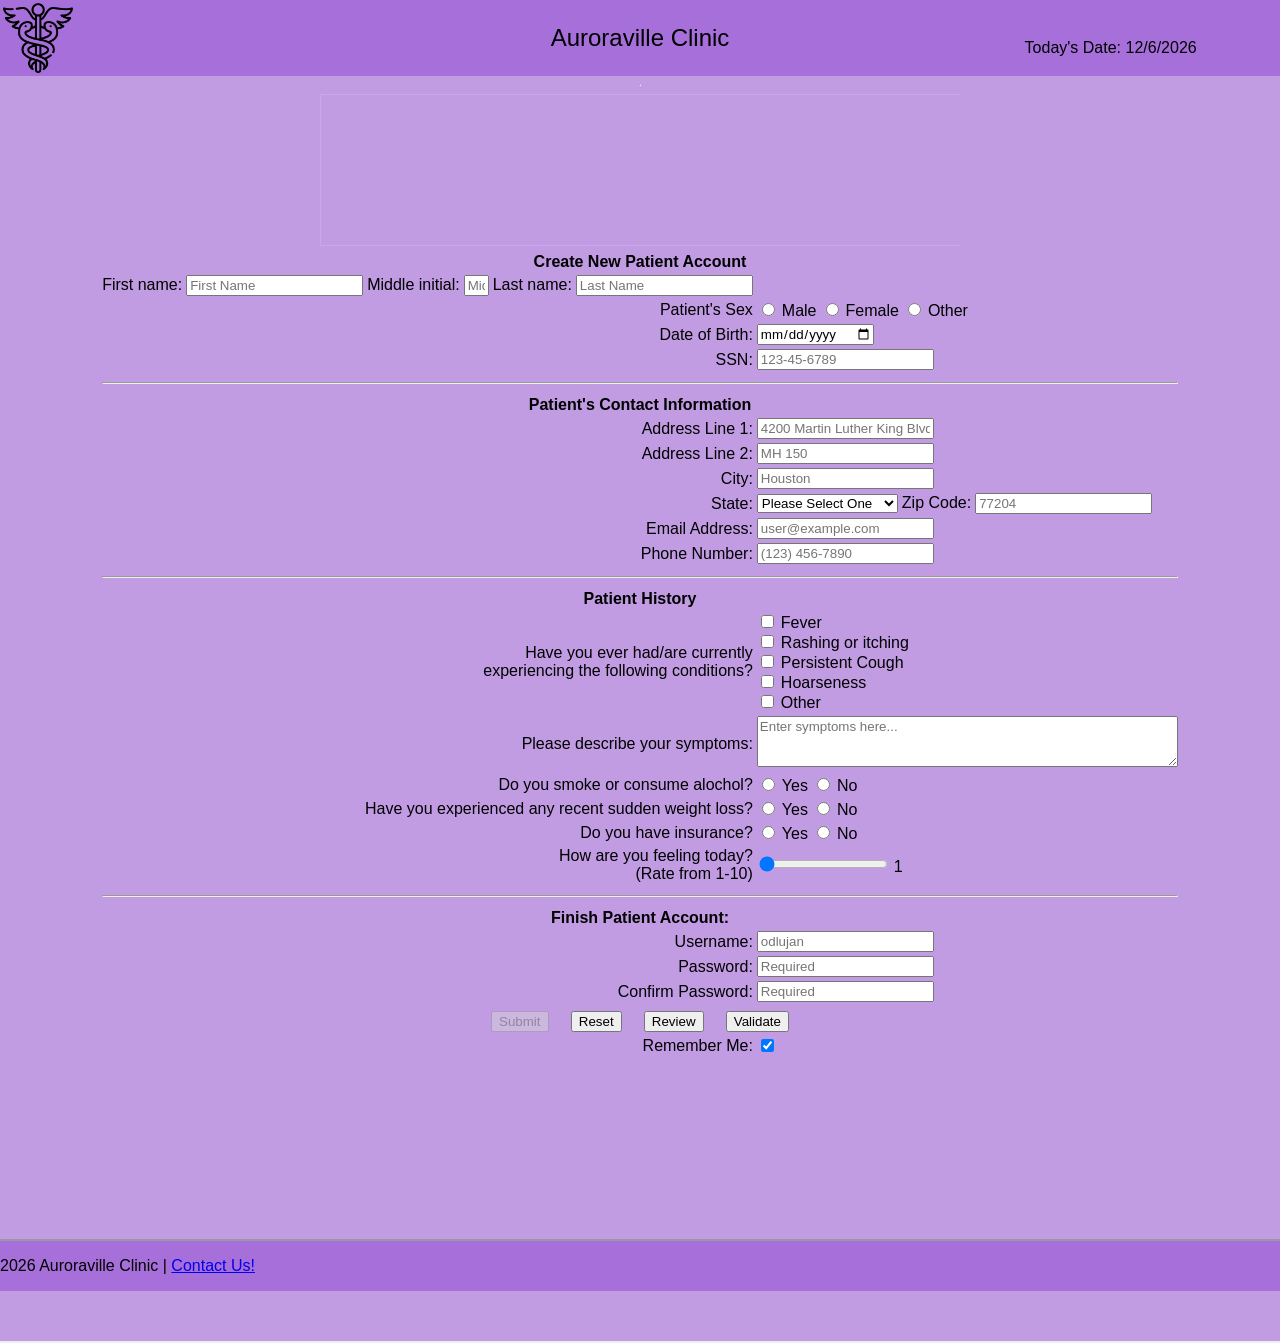
==== index.html @ b23a0f36 "Align 'First name' input field to center" ====
<!DOCTYPE html>
<!--
	Program:        Homework 4
	Author:         Damian Lujan
	Date Created:   4-23-2026
	Date Modified:  5-8-2026
-->

<html>
    <head>
        <meta charset="UTF-8">
        <title>Damian's Homework 4</title>
		<link rel="stylesheet" href="style.css">
    </head>

    <body>
		<header>
			<table width="100%">
				<tr>
					<td valign="top" align="left" width="20%">
						<div class="image">
							<img align="center" src="medical.png" alt ="Auroraville Clinic" width="70px" id="logo"/>
						</div>
					</td>
	
					<td>
						<h2>Auroraville Clinic</h2>
					</td>
	
					<td valign="bottom" align="right" width="20%">
	                	<p>Today's Date: <span id="today"></span></p>
	            	</td>
				</tr>
			</table>
		</header>
	<hr>

	<center>		
		<span id="welcome"></span>
		<span id="welcome2"></span>
	</center>

	<div class = "iframe-container">
		<iframe 
			class ="iframe" 
			src="https://www.w3schools.com/html/html_iframe.asp" 
			frameborder="0">
		</iframe>
	</div>

	<form id="signup" action="thankyou.html">
		<center>
			<div class="format">
				<table>
					<tr>
						<th colspan="4">Create New Patient Account</th> 
					</tr>

					<tr>
						<td align = "center">
							<label for="fname">First name:</label>
							<input
							type="text"
							name="fname"
							id="fname"
							minlength="1"
							maxlength="30"
							required
							title="Letters, apostrophes, and dashes only"
							pattern="[a-zA-Z']{1,30}"
							onblur="validateFname()"
							placeholder="First Name"
							/>
						<span class="error" id="fname_error"></span>	
		
							<label for="mini">Middle initial:</label>
							<input
							type="text"
							name="mini"
							id="mini"
							maxlength="1"
							size="1"
							title="Letters only"
							pattern="[a-zA-Z']{0,1}"
							onblur="validateMini()"
							placeholder="Middle Initial"
							/>
						<span class="error" id="mini_error"></span>

							<label for="lname">Last name:</label>
							<input
							type="text"
							name="lname"
							id="lname"
							minlength="1"
							maxlength="30"
							required
							title="Letters, apostrophes, and dashes only"
							pattern="[a-zA-Z']{1,30}"
							onblur="validateLname()"
							placeholder="Last Name"
							/>
						<span class="error" id="lname_error"></span>
						</td>
					</tr>

					<tr>
						<td class="td1">
							<label for="psex">Patient's Sex</label>
						</td>
						<td>
							<input
							type="radio"
							id="s1"
							name="psex"
							value="Male" 
							/> 
							<label for="s1">Male</label>
							
							<input
							type="radio"
							id="s2"
							name="psex"
							value="Female" 
							/> 
							<label for="s2">Female</label>
							
							<input
							type="radio"
							id="s3"
							name="psex"
							value="Other" 
							/> 
							<label for="s3">Other</label>
						</td>
					</tr>

					<tr>
						<td class="td1">
							<label for="dob">Date of Birth:</label>
						</td>
						<td>
							<input
							type="date"
							name="dob"
							id="dob"
							onblur="validateDob()"
							required
							/>

						</br>
						<span class="error" id="dob_error"></span>
						</td>
					</tr>

					<tr>
						<td class="td1">
							<label for="ssn">SSN:</label>
						</td>
						<td>
							<input
							type="password"
							minlength="9"
							maxlength="11"
							name="ssn"
							id="ssn"
							required
							title="Numbers only"
							placeholder="123-45-6789"
							onblur="validateSSN()"
							/>
						
						</br>
						<span class="error" id="ssn_error"></span>
						</td>
					</tr>	
						
					<tr>
						<th colspan="4"><hr></th>
					</tr>

					<tr>
						<th colspan="4">Patient's Contact Information</th>
					</tr>

					<tr>
						<td class="td1">
							<label for="address1">Address Line 1:</label>
						</td>
						<td>
							<input
							type="text"
							name="address1"
							id="address1"
							minlength="2"
							maxlength="30"
							required
							title="Enter address line"
							placeholder="4200 Martin Luther King Blvd"
							onblur="validateAddress1()"
							/>

						</br>
						<span class="error" id="address1_error"></span>
						</td>
					</tr>

					<tr>
						<td class="td1">
							<label for="address2">Address Line 2:</label>
						</td>
						<td>
							<input
							type="text"
							name="address2"
							id="address2"
							minlength="2"
							maxlength="30"
							title="Enter address line"
							placeholder="MH 150"
							/>
						</td>
					</tr>

					<tr>
						<td class="td1">
							<label for="city">City:</label>
						</td>
						<td>
							<input
							type="text"
							name="city"
							id="city"
							minlength="2"
							maxlength="30"
							required
							title="Enter city"
							placeholder="Houston"
							onblur="validateCity()"
							/>
						</br>
						<span class="error" id="city_error"></span>
						</td>
					</tr>

					<tr>
						<td class="td1">
							<label for="state">State:</label>
						</td>
						<td>
							<select name="state" id="state">
								<option selected disabled>Please Select One</option>
								<option value="AL">Alabama</option>
								<option value="AK">Alaska</option>
								<option value="AZ">Arizona</option>
								<option value="AR">Arkansas</option>
								<option value="CA">California</option>
								<option value="CO">Colorado</option>
								<option value="CT">Connecticut</option>
								<option value="DE">Delaware</option>
								<option value="DC">District Of Columbia</option>
								<option value="FL">Florida</option>
								<option value="GA">Georgia</option>
								<option value="HI">Hawaii</option>
								<option value="ID">Idaho</option>
								<option value="IL">Illinois</option>
								<option value="IN">Indiana</option>
								<option value="IA">Iowa</option>
								<option value="KS">Kansas</option>
								<option value="KY">Kentucky</option>
								<option value="LA">Louisiana</option>
								<option value="ME">Maine</option>
								<option value="MD">Maryland</option>
								<option value="MA">Massachusetts</option>
								<option value="MI">Michigan</option>
								<option value="MN">Minnesota</option>
								<option value="MS">Mississippi</option>
								<option value="MO">Missouri</option>
								<option value="MT">Montana</option>
								<option value="NE">Nebraska</option>
								<option value="NV">Nevada</option>
								<option value="NH">New Hampshire</option>
								<option value="NJ">New Jersey</option>
								<option value="NM">New Mexico</option>
								<option value="NY">New York</option>
								<option value="NC">North Carolina</option>
								<option value="ND">North Dakota</option>
								<option value="OH">Ohio</option>
								<option value="OK">Oklahoma</option>
								<option value="OR">Oregon</option>
								<option value="PA">Pennsylvania</option>
								<option value="RI">Rhode Island</option>
								<option value="SC">South Carolina</option>
								<option value="SD">South Dakota</option>
								<option value="TN">Tennessee</option>
								<option value="TX">Texas</option>
								<option value="UT">Utah</option>
								<option value="VT">Vermont</option>
								<option value="VA">Virginia</option>
								<option value="WA">Washington</option>
								<option value="WV">West Virginia</option>
								<option value="WI">Wisconsin</option>
								<option value="WY">Wyoming</option>
							</select>
								
							<label for="zcode">Zip Code:</label>
							<input
							type="text"
							name="zcode"
							id="zcode"
							pattern="[0-9]{5}"
							minlength="5"
							maxlength="10"
							required
							title="Numbers only"
							placeholder="77204"
							onblur="validateZcode()"
							/>

						</br>
						<span class="error" id="zcode_error"></span>
						</td>
					</tr>

					<tr>
						<td class="td1">
							<label for="email">Email Address:</label>
						</td>
						<td>
							<input
							type="text"
							name="email"
							id="email"
							required
							title="Enter email address"
							placeholder="user@example.com"
							pattern="[a-z0-9._%+-]+@[a-z0-9.-]+\.[a-z]{2,20}$"
							onblur="validateEmail()"
							/>
						
						</br>
						<span class="error" id="email_error"></span>
						</td>
					</tr>

					<tr>
						<td class="td1">
							<label for="phone">Phone Number:</label>
						</td>
						<td>
							<input
							type="text"
							name="phone"
							id="phone"    
							pattern="[0-9]{3}-[0-9]{3}-[0-9]{4}"
							maxlength="14"
							required
							title="Enter phone number"
							placeholder="(123) 456-7890"
							onblur="validatePhone()"
							/>

						</br>
						<span class="error" id="phone_error"></span>	
						</td>
					</tr>

					<tr>
						<th colspan="4"><hr></th>
					</tr>
					
					<tr>
						<th colspan="4">Patient History</th>
					</tr>

					<tr>
						<td class="td1">
							<label for="history">Have you ever had/are currently <br> experiencing the following conditions?</label>
						</td>
						<td>
							<input 
							type="checkbox" 
							id="option1" 
							value="Fever" 
							/>
							<label 
							for="option1">Fever
							</label><br>

							<input 
							type="checkbox" 
							id="option2" 
							value="Rashing or itching" 
							/>
							<label 
							for="option2">Rashing or itching
							</label><br>

							<input 
							type="checkbox" 
							id="option3" 
							value="Persistent Cough" 
							/>
							<label 
							for="option3">Persistent Cough
							</label><br>

							<input 
							type="checkbox" 
							id="option5" 
							value="Hoarseness" 
							/>
							<label 
							for="option5">Hoarseness
							</label><br>

							<input 
							type="checkbox" 
							id="option6" 
							value="Other" 
							/>
							<label 
							for="option6">Other
							</label><br>
						</td>
					</tr>

					<tr>
						<td class="td1" align="right">
							<label for="notes">Please describe your symptoms:</label>
						</td>
						<td>
							<textarea
							name="notes"
							id="notes"
							rows="3"
							cols="50"
							maxlength="500"
							title="Please enter a brief description of your symptoms"
							placeholder="Enter symptoms here..."
							></textarea>
							<span id="description_text"></span>
						</td>
					</tr>

					<tr>
						<td class="td1">
							<label for="psex">Do you smoke or consume alochol?</label>
						</td>
						<td>
							<input
							type="radio"
							id="smoke-yes"
							name="smoke"
							value="yes"
							/> 
							<label for="smoke-yes">Yes</label>
							
							<input
							type="radio"
							id="smoke-no"
							name="smoke"
							value="no" 
							/> 
							<label for="smoke-no">No</label>
						</td>
					</tr>

					<tr>
						<td class="td1">
							<label for="psex">Have you experienced any recent sudden weight loss?</label>
						</td>
						<td>
							<input
							type="radio"
							id="weight-yes"
							name="weight"
							value="yes"
							/> 
							<label for="weight-yes">Yes</label>
							
							<input
							type="radio"
							id="weight-no"
							name="weight"
							value="no" 
							/> 
							<label for="weight-no">No</label>
						</td>
					</tr>

					<tr>
						<td class="td1">
							<label for="psex">Do you have insurance?</label>
						</td>
						<td>
							<input
							type="radio"
							id="insurance-yes"
							name="insurance"
							value="yes"
							/> 
							<label for="insurance-yes">Yes</label>
							
							<input
							type="radio"
							id="insurance-no"
							name="insurance"
							value="no" 
							/> 
							<label for="insurance-no">No</label>
						</td>
					</tr>
					
					<tr>
						<td class="td1">
							<label for="range">How are you feeling today?<br/>(Rate from 1-10)</label>
						</td>
						<td>
							<input
							type="range"
							class="slider"
							id="range"
							min="1"
							max="10"
							value="1"
							/>
							<label><span id="range-slider"></span></label>
						</td>
					</tr>
					
					<tr>
						<th colspan="4"><hr></th>
					</tr>
					
					<tr>
						<th colspan="4">Finish Patient Account:</th>
					</tr>

					<tr>
						<td class="td1">
							<label for="uname">Username:</label>
						</td>
						<td>
							<input
							type="text"
							name="uname"
							id="uname"
							pattern="[A-Za-z]+[A-Za-z0-9]{8,}"
							minlength="5"
							maxlength="30"
							required
							title="Username must contain at least 5 characters and cannot start with a number."
							placeholder="odlujan"
							onblur="validateUname()"
							/>

						</br>
						<span class="error" id="uname_error"></span>	
						</td>
					</tr>

					<tr>
						<td class="td1">
							<label for="password">Password:</label>
						</td>
						<td>
							<input
							type="password"
							name="password"
							id="password"
							pattern="(?=.*\d)(?=.*[a-z])(?=.*[A-Z]).{8,}"
							minlength="8"
							maxlength="30"
							required
							title="Passwords must be at least 8 characters and no more than 30 characters long and contain at least 1 upper case latter, 1 number and 1 "special" character."
							placeholder="Required"
							onblur="validatePassword()"
							oninput="validatePassword()"
							onfocus="validatePassword()"
							/>

						</br>
						<span class="error" id="pword_error"></span>	
						</td>
					</tr>

					<tr>
						<td class="td1">
							<label for="con_pword">Confirm Password:</label>
						</td>
						<td>
							<input
							type="password"
							name="con_password"
							id="con_password"
							pattern="(?=.*\d)(?=.*[a-z])(?=.*[A-Z]).{8,}"
							minlength="8"
							maxlength="30"
							required
							title="Confirm password"
							placeholder="Required"
							onblur="validateConPassword()"
							oninput="validateConPassword()"
							onfocus="validateConPassword()"
							/>

						</br>
						<span class="error" id="password2_error"></span>
						</td>
					</tr>

					<tr>
						<td class="td1" colspan="4">
							<div style="text-align:center;">
								<input 
								type="submit" 
								name="submit" 
								id="submit"
								style="font-family: tahoma, sans-serif;"
								disabled
								/>
								
								&nbsp;&nbsp;&nbsp;
								
								<input 
								type="reset" 
								name="reset"
								id="reset" 
								style="font-family: tahoma, sans-serif;"
								/>

								&nbsp;&nbsp;&nbsp;

								<input 
								type="button" 
								name="review" 
								id="review"
								value="Review"
								style="font-family: tahoma, sans-serif;"
								onclick="reviewInput()"
								/>

								&nbsp;&nbsp;&nbsp;

								<input 
								type="button" 
								name="validate" 
								id="validate"
								value="Validate"
								style="font-family: tahoma, sans-serif;"
								onclick="validateEverything()"
								/>
							</div>
						</td>
					</tr>

					<tr>
						<td class = "td1">
							<label for="remember-me">Remember Me:</label>
						</td>
						<td>
							<input
							type="checkbox"
							name="remember-me"
							id="remember-me"
							checked
							/>
						</td>
					</tr>
				</table>
			</div>
		<div class="password_message">
			<span id="msg1"></span><br/>
			<span id="msg2"></span><br/>
			<span id="msg3"></span><br/>
			<span id="msg4"></span><br/>
			<span id="msg5"></span><br/>
			<span id="msg6"></span><br/>
			<span id="msg7"></span><br/>
			<span id="password2_error"></span><br/>
		</div>
			<center>
				<p id="showInput"></p>
			</center>
		</div>	
		</center>
	</form>

	<iframe 
		src="footer.html" 
		width = "100%"
		height = "100px"
		title = "footer">
	</iframe>

	<script src="hw4.js"></script>

	<div id="alert-box">
		<div id="alert-content">
			<h4>Fill out everything...</h4>
			<button id="close-alert">Close</button>
		</div>
	</div>
		</body>
</html>
---- style.css ----
header 
    {
        position: sticky;
        top: 0;
        width: 100%;
        background-color:rgb(166, 111, 218);
        transition: background-color 0.3s ease-in-out;
        z-index: 1000;
    }
    
header.scrolled
{
    background-color: rgb(193, 156, 227);
    opacity: 0.9;
}

body
    {
        display: flex;
        flex-direction: column;
        align-items: center;
        background-color:rgb(193, 156, 227);
        margin: 0;
        height: 100%;
        min-height: 100vh;
    }

form
    {
        flex-grow: 1;
    }

h1, h2 
    {
        text-align: center;
        font-family:'Segoe UI', sans-serif;
        font-weight: normal;
        flex-grow: 1;
    }

main
    {
        text-align: center;
        font-family:'Segoe UI', sans-serif;
        font-weight: normal;
        flex-grow: 1;
    }

.image
    {
        text-align: left;
    }

.td1
    {
        text-align: right;
        font-family:'Trebuchet MS', sans-serif;
        font-weight: normal;
    }

th
    {
        text-align: center;
        font-family:'Trebuchet MS', sans-serif;
        font-weight: bold;
    }

footer
    {
        position: flex;
        bottom: 0;
        width: 100%;
        background-color:rgb(166, 111, 218);
        height: 2.0 rem;
    }

#footer
    {
        text-align: left;
        font-family:'Trebuchet MS', sans-serif;
        font-weight: normal;
    }    

label 
    {
        text-align: right;
        font-family:'Trebuchet MS', sans-serif;
        font-weight: normal;
    }    

textarea
    {
        text-align: left;
        font-family:'Trebuchet MS', sans-serif;
        font-weight: normal;
    }

p 
    {
        text-align: left;
        font-family:'Trebuchet MS', sans-serif;
        font-weight: normal;
    }

.error
    {
        color: red;
        font-size: 12px;
        font-family:'Trebuchet MS', sans-serif;
        font-weight: normal;
    }

#review
    {
        margin-top: 5px;
    }

table.output,
tr.output,
td.output
    {
       width: 500px;
       background-color: rgba(209, 171, 243, 0.753); 
       padding: 10px;
       border-spacing: 2px;
       border-radius: 20px;
       color: black;
    }

th
    {
        text-align: center;
        font-family:'Trebuchet MS', sans-serif;
        font-weight: bold;
    }    

input
    {
        text-align: left;
        font-family:'Trebuchet MS', sans-serif;
        font-weight: normal;
    }

#today
    {
        text-align: right;
        font-family:'Trebuchet MS', sans-serif;
        font-weight: normal;
    }

.password_message
    {
        text-align: right;
        font-family:'Trebuchet MS', sans-serif;
        font-weight: normal;
        position: relative;
        left: 100px;
        background: transparent;
        padding: 10px;
        border-spacing: 2px;
        border-radius: 20px;
        color: red;
    }

td.outputdata
    {
        width: 500px;
        background-color: rgba(209, 171, 243, 0.753);
        padding: 10px;
        border-spacing: 2px;
    }

#alert-box
{
    display: none;
    position: fixed;
    z-index: 9999;
    left: 0;
    top: 0;
    width: 100%;
    height: 100%;
    overflow: auto;
    background-color: rgba(209, 171, 243, 0.753);
}

#alert-content
{
    background-color: rgba(188, 113, 253, 0.753);
    border-radius: 5px;
    width: 350px;
    height: 200px;
    margin: auto;
    margin-top: 10%;
    padding: 20px;
    text-align: center;
}

#alert-content h4
{
    font-size: 15px;
    text-align: center;
    font-family:'Trebuchet MS', sans-serif;
    font-weight: normal;
}

#close-alert
{
    background-color: rgba(182, 120, 236, 0.753);
    border-width: 1px;
    border-style: solid;
    color: black;
    border-color: rgba(209, 171, 243, 0.753);
    font-size: 14px;
    font-weight: bold;
    height: 40px;
    width: 100px;
    border-radius: 5px;
    cursor: pointer;
    margin-top: 10%;
    text-align: center;
    font-family:'Trebuchet MS', sans-serif;
    font-weight: normal;
}

.iframe-container
{
    position: relative;
    top: 50%;
    right: 0;
    width: 50%;
    height: 50%;
    overflow: hidden;
    box-sizing: border-box;
}

.iframe-container iframe
{
    width: 100%;
    height: 100%;
    border: 1px solid rgba(209, 171, 243, 0.753);
}

#welcome
{
    margin-top: 50px;
    font-size: 24px;
    text-align: center;
    font-family:'Trebuchet MS', sans-serif;
    font-weight: normal;
}

#welcome2
{
    margin-top: 50px;
    font-size: 24px;
    text-align: center;
    font-family:'Trebuchet MS', sans-serif;
    font-weight: normal;
}
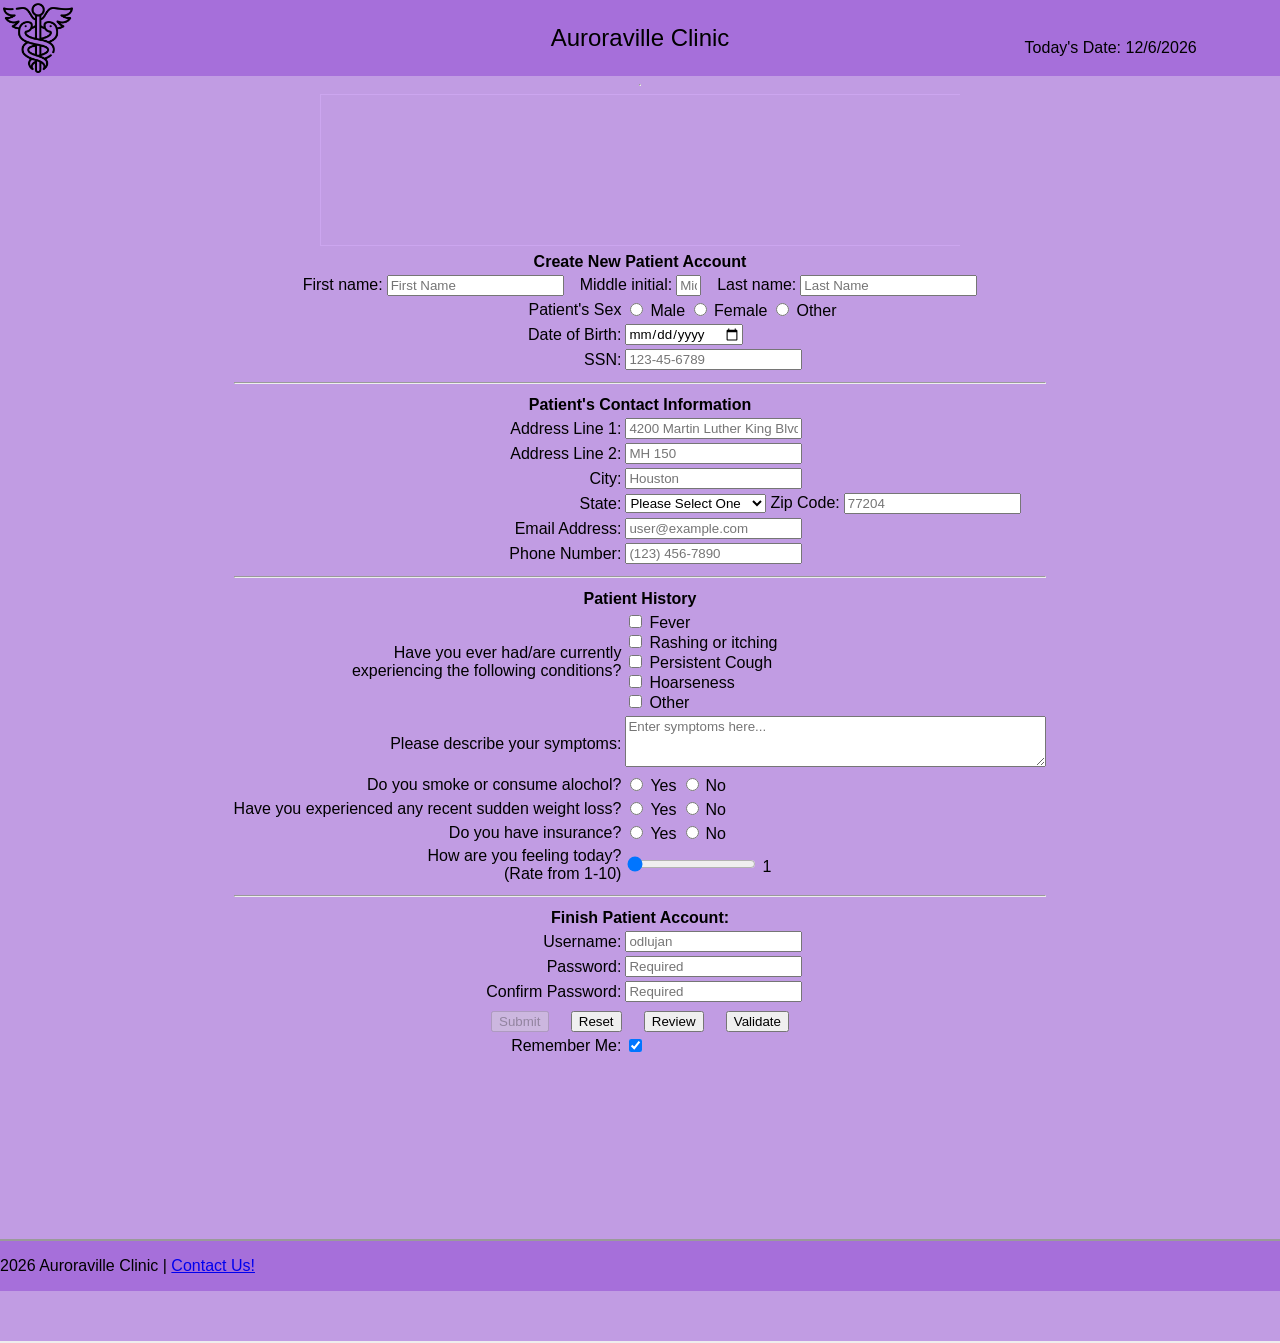
==== commit 61d372a9: "Refactor patient account form layout in index.html" ====
--- a/index.html
+++ b/index.html
@@ -57,9 +57,9 @@
 					</tr>
 
 					<tr>
-						<td align = "center">
-							<label for="fname">First name:</label>
-							<input
+						<td colspan="4" align="center">
+						<label for="fname">First name:</label>
+						<input
 							type="text"
 							name="fname"
 							id="fname"
@@ -70,11 +70,13 @@
 							pattern="[a-zA-Z']{1,30}"
 							onblur="validateFname()"
 							placeholder="First Name"
-							/>
+						/>
 						<span class="error" id="fname_error"></span>	
 		
-							<label for="mini">Middle initial:</label>
-							<input
+						&nbsp;&nbsp; 
+						
+						<label for="mini">Middle initial:</label>
+						<input
 							type="text"
 							name="mini"
 							id="mini"
@@ -84,11 +86,13 @@
 							pattern="[a-zA-Z']{0,1}"
 							onblur="validateMini()"
 							placeholder="Middle Initial"
-							/>
+						/>
 						<span class="error" id="mini_error"></span>
 
-							<label for="lname">Last name:</label>
-							<input
+						&nbsp;&nbsp;
+
+						<label for="lname">Last name:</label>
+						<input
 							type="text"
 							name="lname"
 							id="lname"
@@ -99,7 +103,7 @@
 							pattern="[a-zA-Z']{1,30}"
 							onblur="validateLname()"
 							placeholder="Last Name"
-							/>
+						/>
 						<span class="error" id="lname_error"></span>
 						</td>
 					</tr>
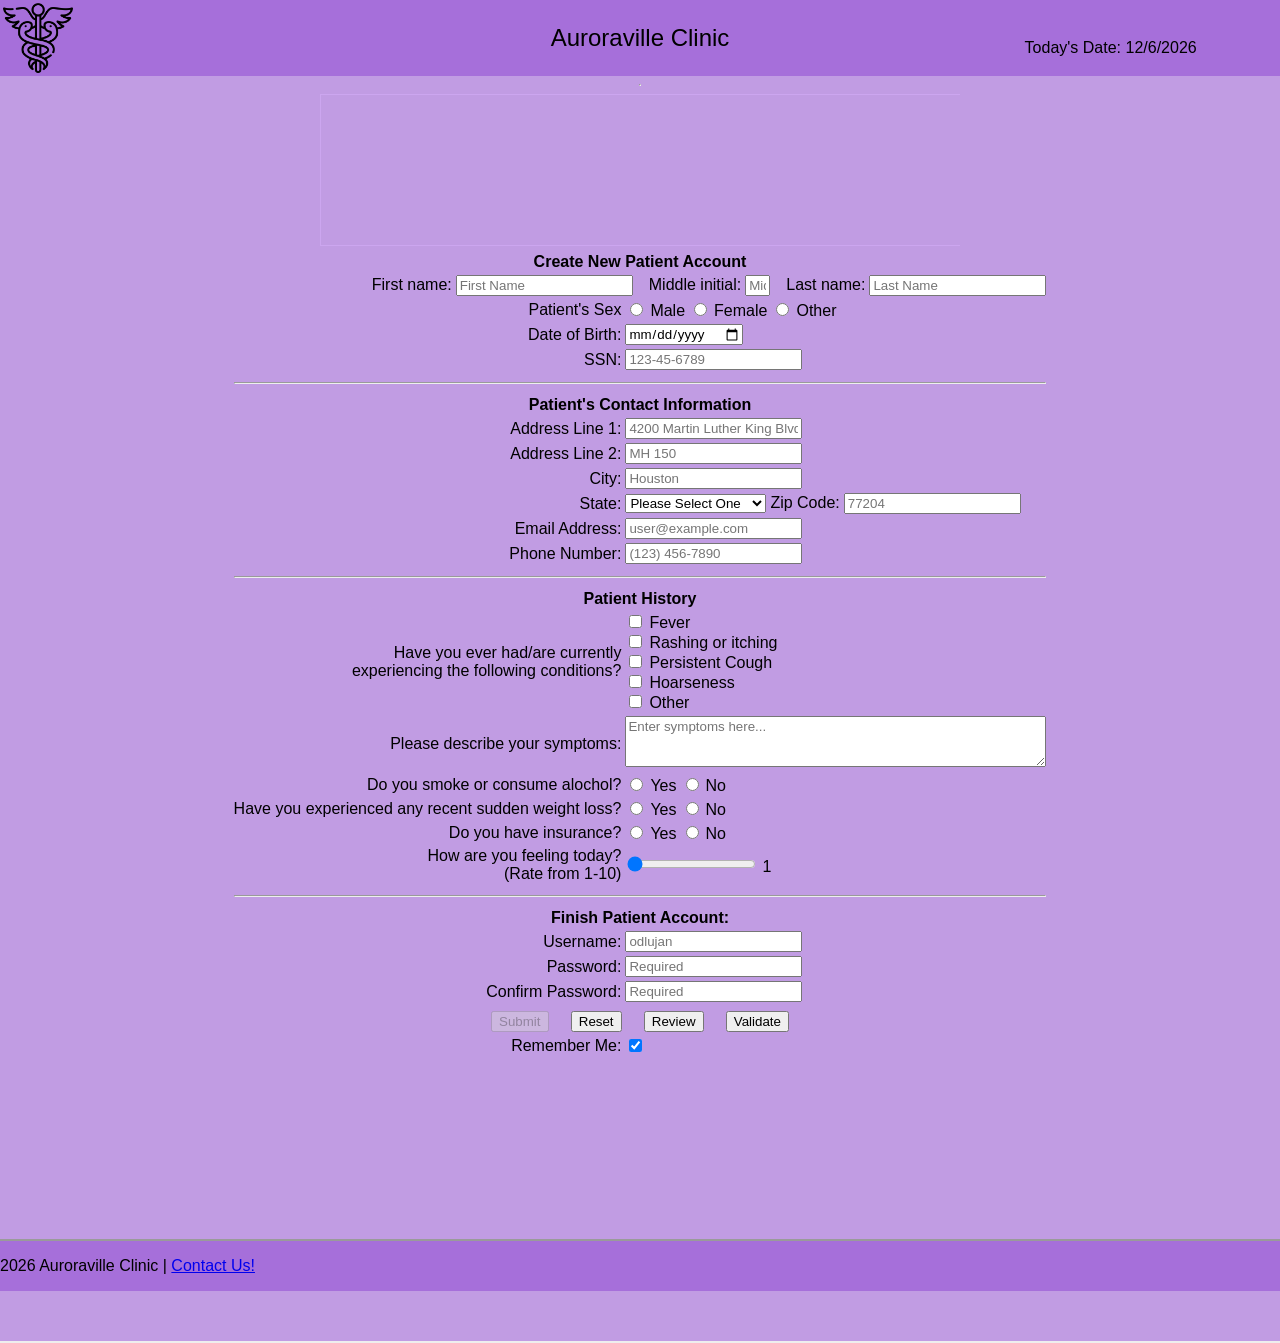
==== commit 7ee7a2b5: "Align 'Create New Patient Account' label to the right" ====
--- a/index.html
+++ b/index.html
@@ -57,7 +57,7 @@
 					</tr>
 
 					<tr>
-						<td colspan="4" align="center">
+						<td colspan="4" align="right">
 						<label for="fname">First name:</label>
 						<input
 							type="text"
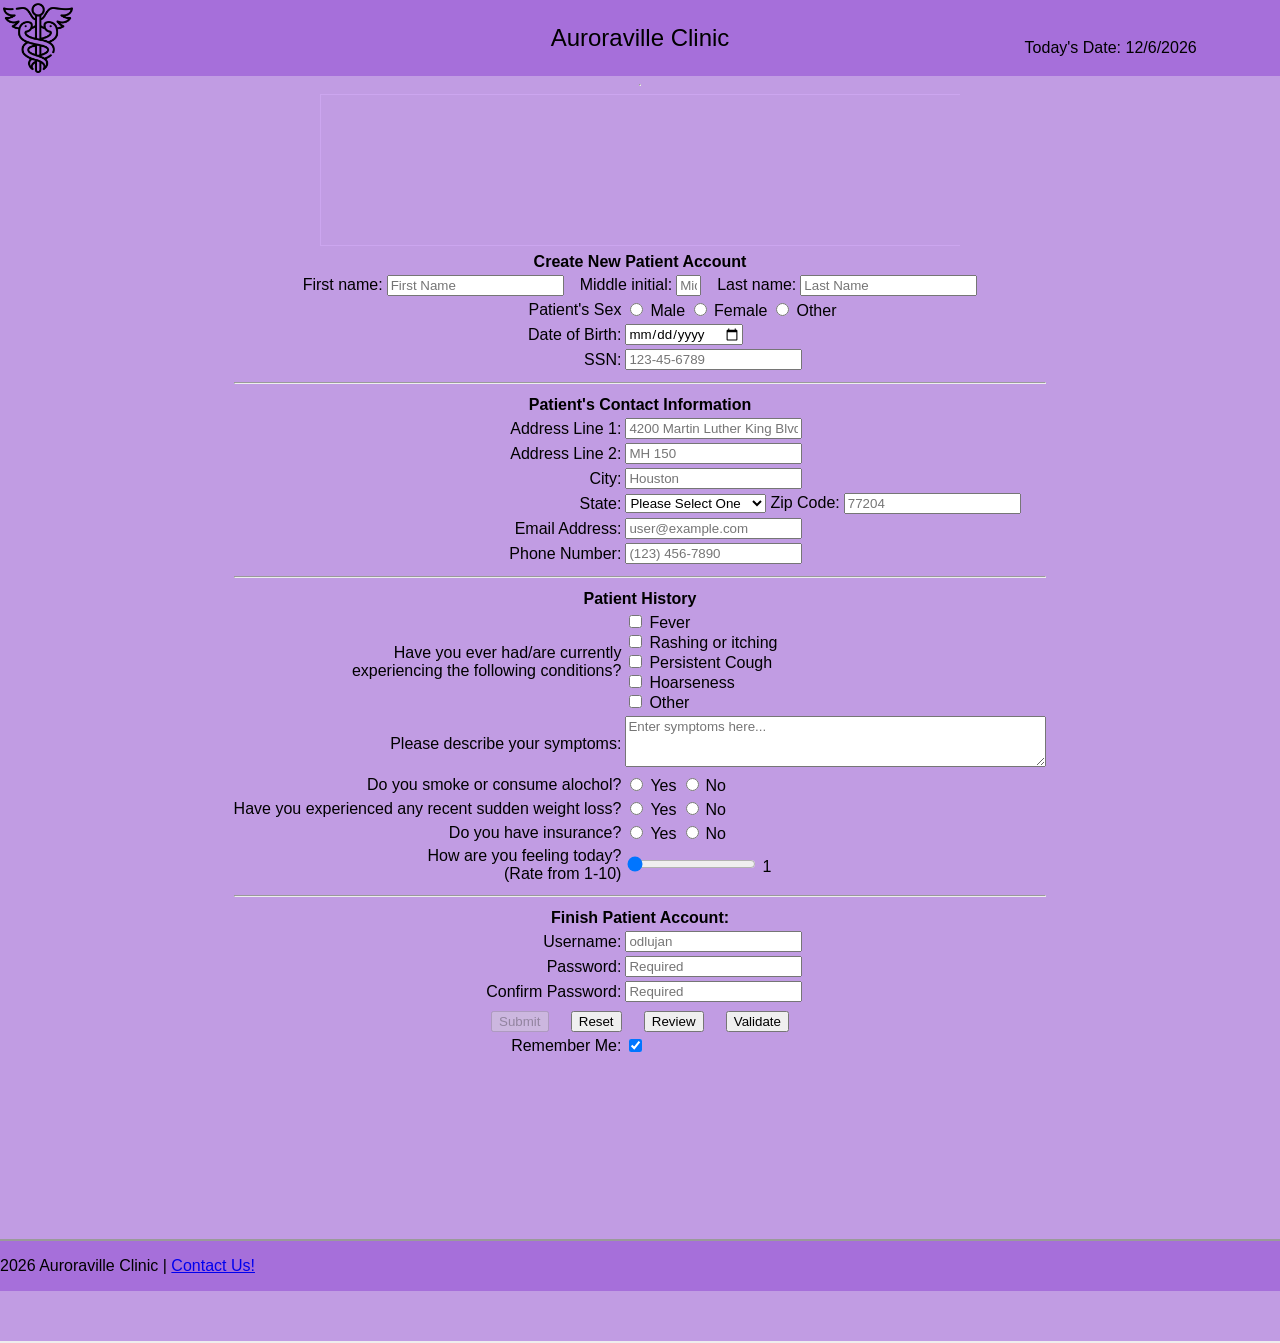
==== commit e0e544e4: "Change colspan from 4 to 10 in patient account table" ====
--- a/index.html
+++ b/index.html
@@ -57,7 +57,7 @@
 					</tr>
 
 					<tr>
-						<td colspan="4" align="right">
+						<td colspan="10" align="center">
 						<label for="fname">First name:</label>
 						<input
 							type="text"
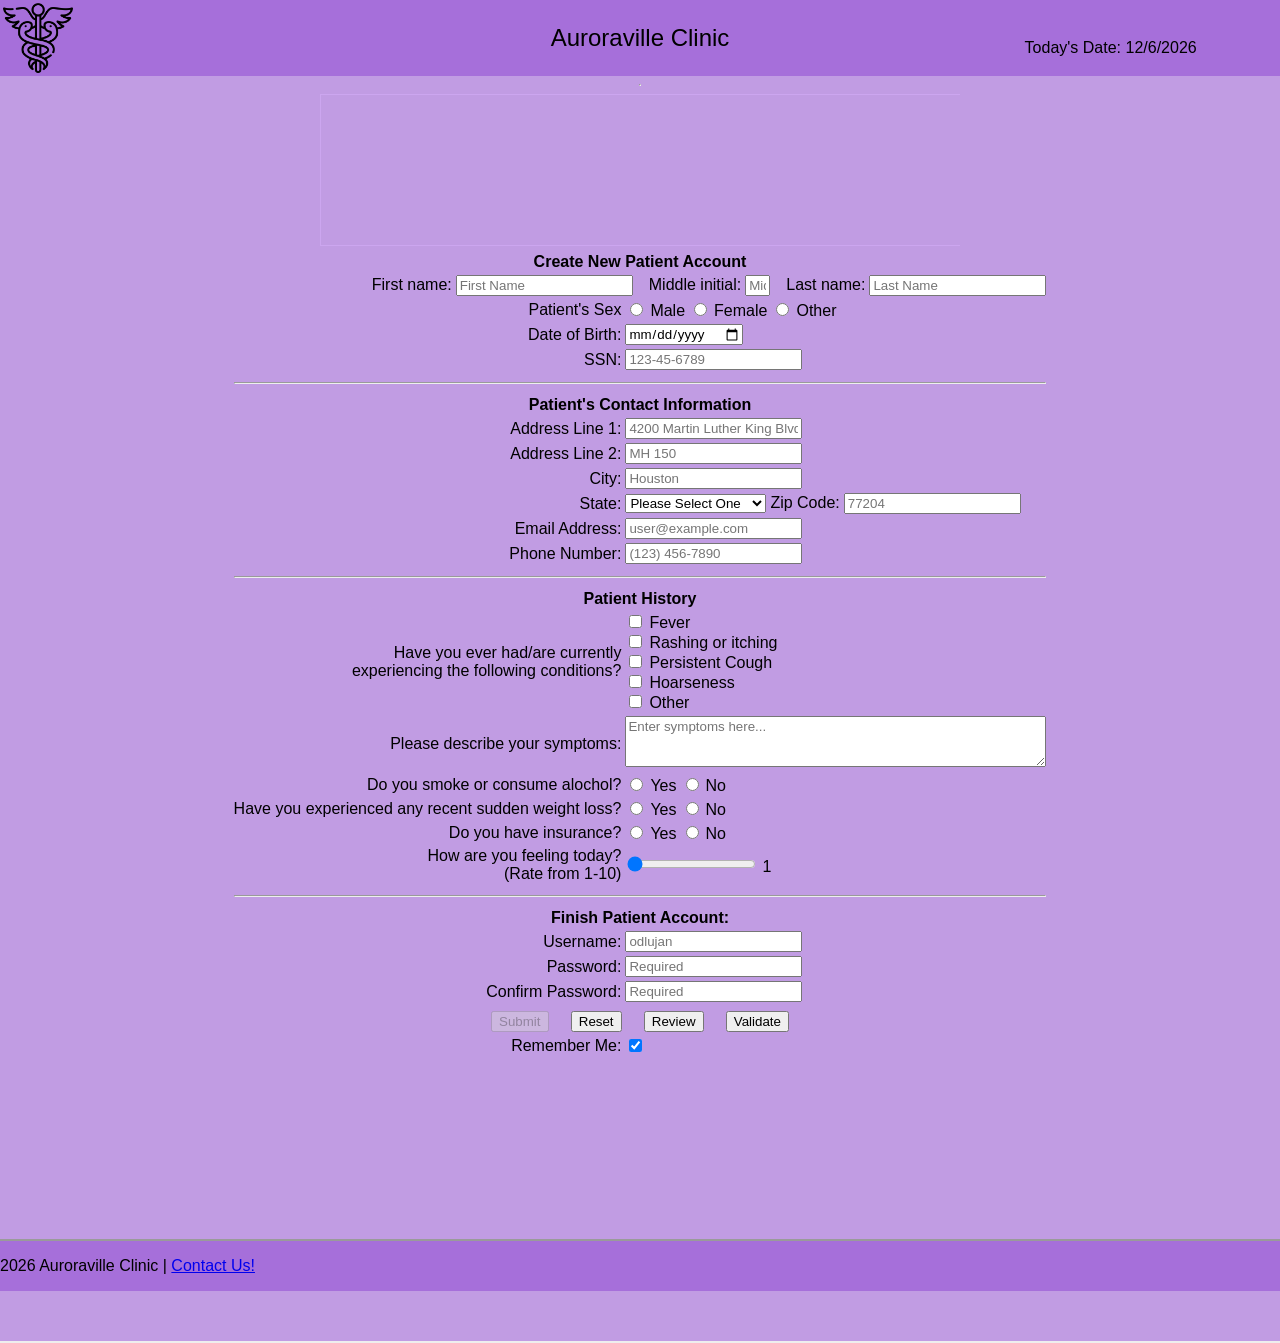
==== commit 97c5d10a: "Update index.html" ====
--- a/index.html
+++ b/index.html
@@ -57,7 +57,7 @@
 					</tr>
 
 					<tr>
-						<td colspan="10" align="center">
+						<td colspan="10" align="right">
 						<label for="fname">First name:</label>
 						<input
 							type="text"
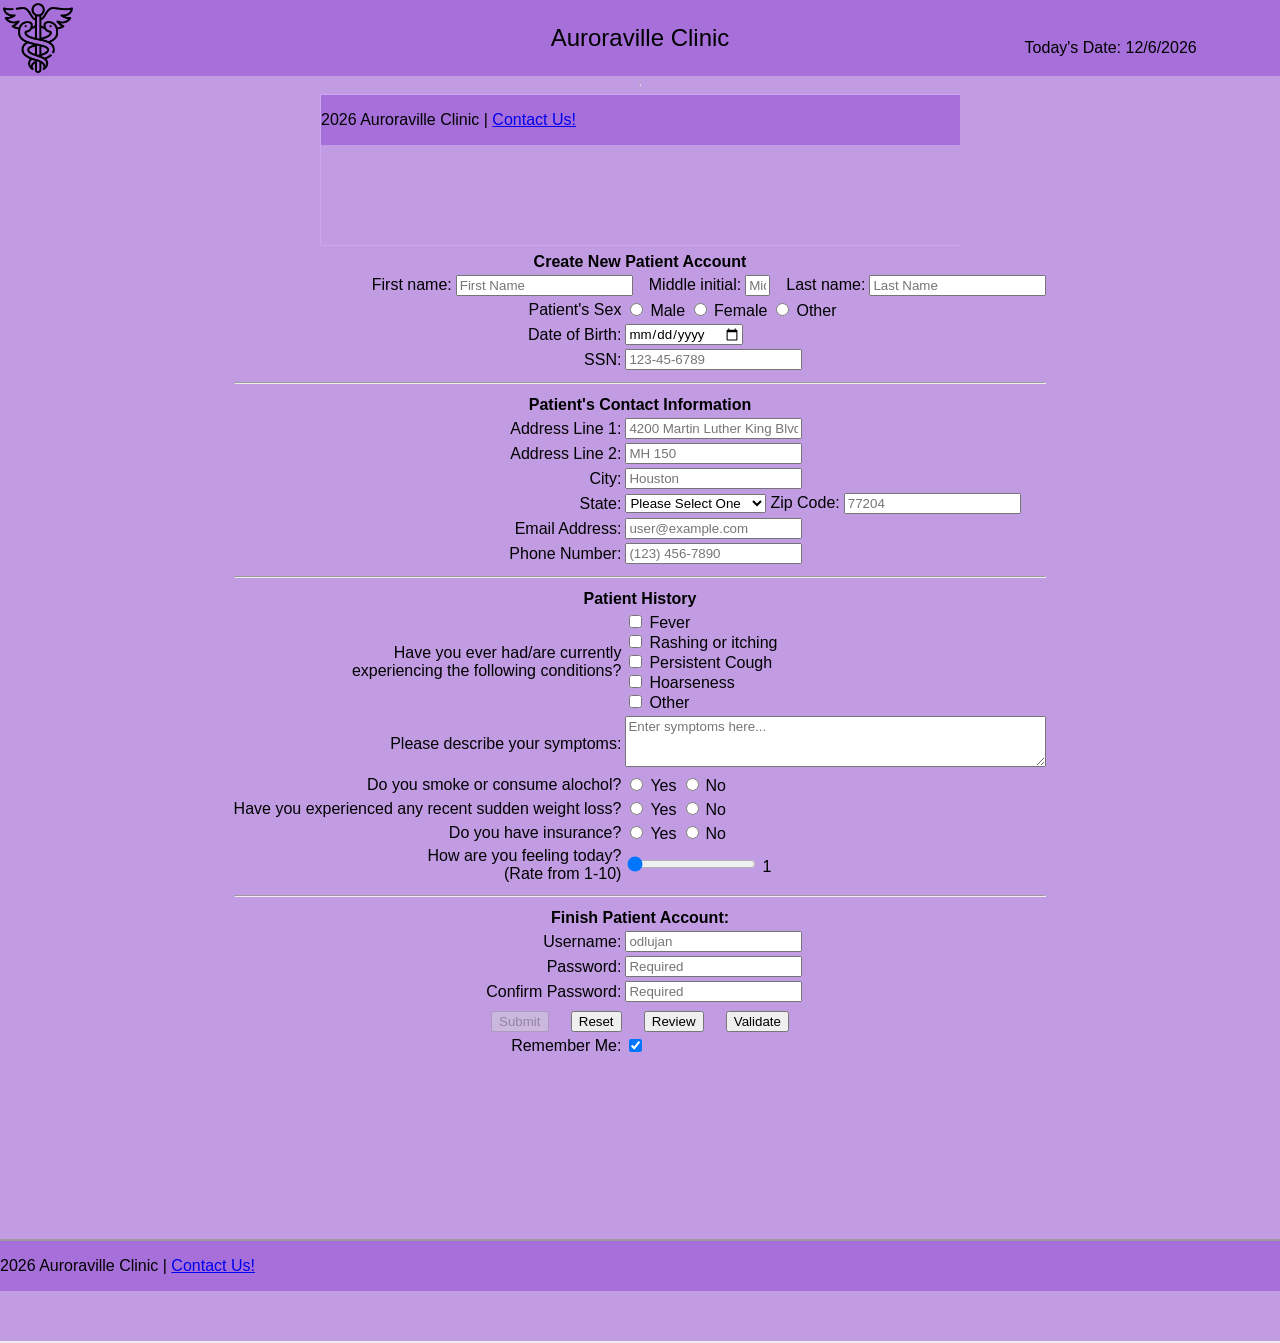
==== commit e84cfe6b: "Change iframe source to footer.html" ====
--- a/index.html
+++ b/index.html
@@ -43,7 +43,7 @@
 	<div class = "iframe-container">
 		<iframe 
 			class ="iframe" 
-			src="https://www.w3schools.com/html/html_iframe.asp" 
+			src="footer.html" 
 			frameborder="0">
 		</iframe>
 	</div>
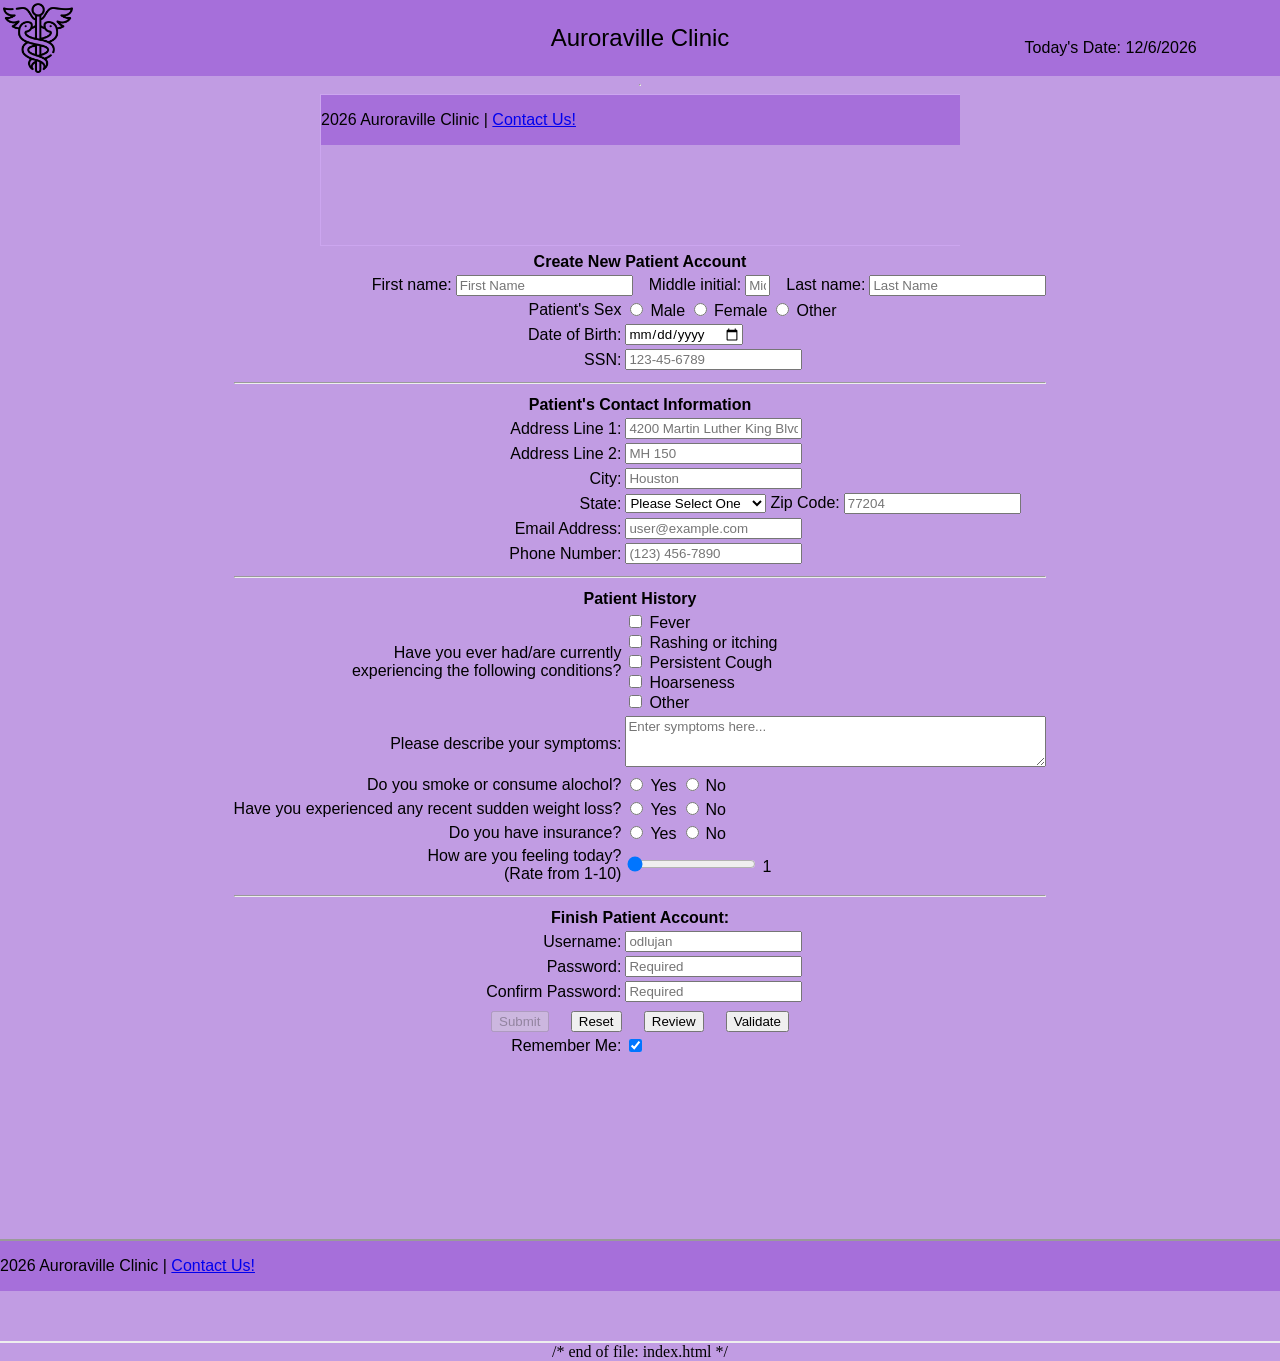
==== commit bb889f19: "Add end of file comment to index.html" ====
--- a/index.html
+++ b/index.html
@@ -67,7 +67,7 @@
 							maxlength="30"
 							required
 							title="Letters, apostrophes, and dashes only"
-							pattern="[a-zA-Z']{1,30}"
+							pattern="[a-zA-Z'-]{1,30}"
 							onblur="validateFname()"
 							placeholder="First Name"
 						/>
@@ -83,7 +83,7 @@
 							maxlength="1"
 							size="1"
 							title="Letters only"
-							pattern="[a-zA-Z']{0,1}"
+							pattern="[a-zA-Z'-]{0,1}"
 							onblur="validateMini()"
 							placeholder="Middle Initial"
 						/>
@@ -100,7 +100,7 @@
 							maxlength="30"
 							required
 							title="Letters, apostrophes, and dashes only"
-							pattern="[a-zA-Z']{1,30}"
+							pattern="[a-zA-Z'-]{1,30}"
 							onblur="validateLname()"
 							placeholder="Last Name"
 						/>
@@ -708,3 +708,5 @@
 	</div>
 		</body>
 </html>
+
+/* end of file: index.html */
